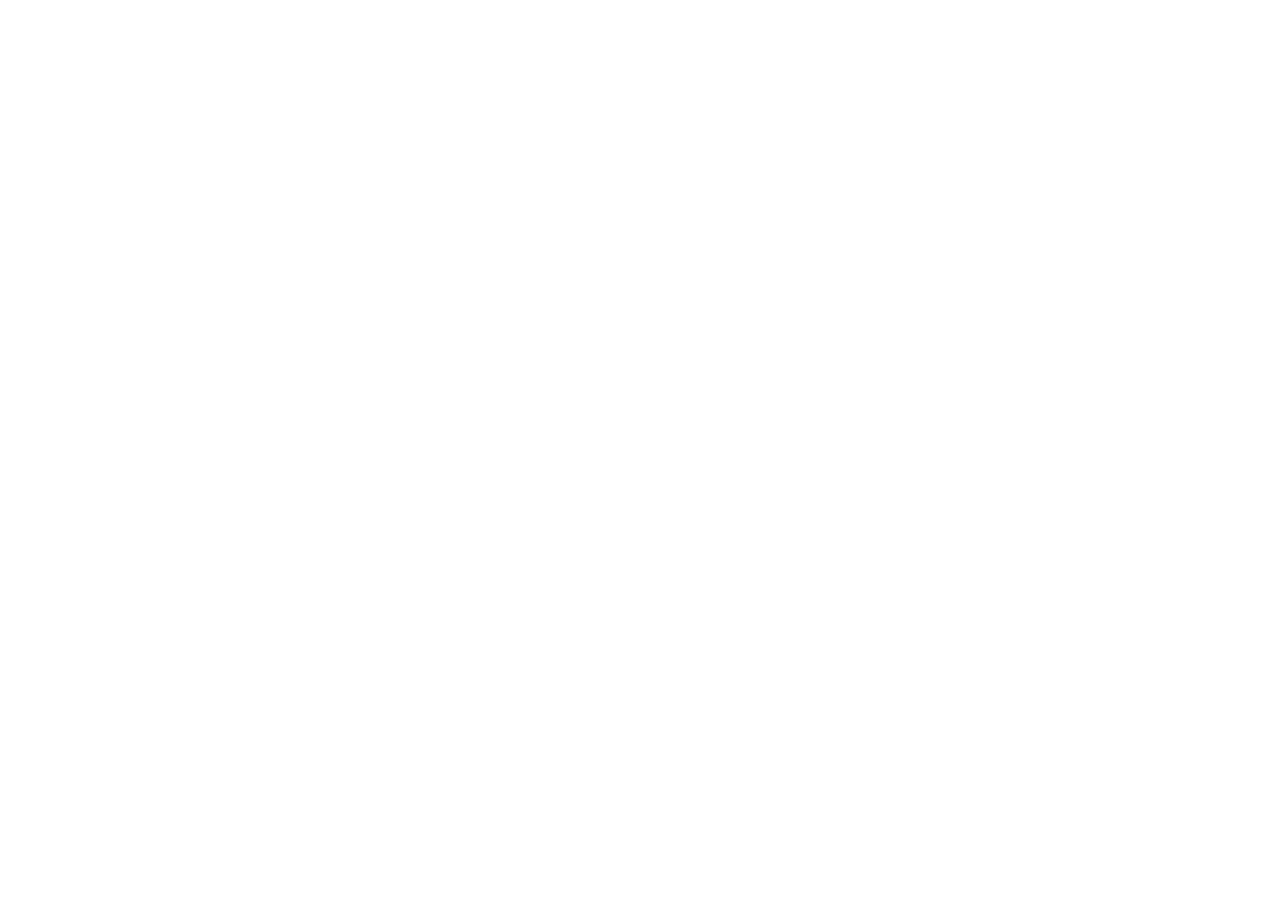
==== Documentation.html @ 7e809734 "Add files via upload" ====
<!DOCTYPE html>
<html lang="en">
<head>
    <meta charset="UTF-8">
    <meta name="viewport" content="width=device-width, initial-scale=1.0">
    <meta http-equiv="X-UA-Compatible" content="ie=edge">
    <title>Oficial Documentation</title>
    <script src="../GeckoJS/"></script>
</head>
<body>
    
</body>
</html>
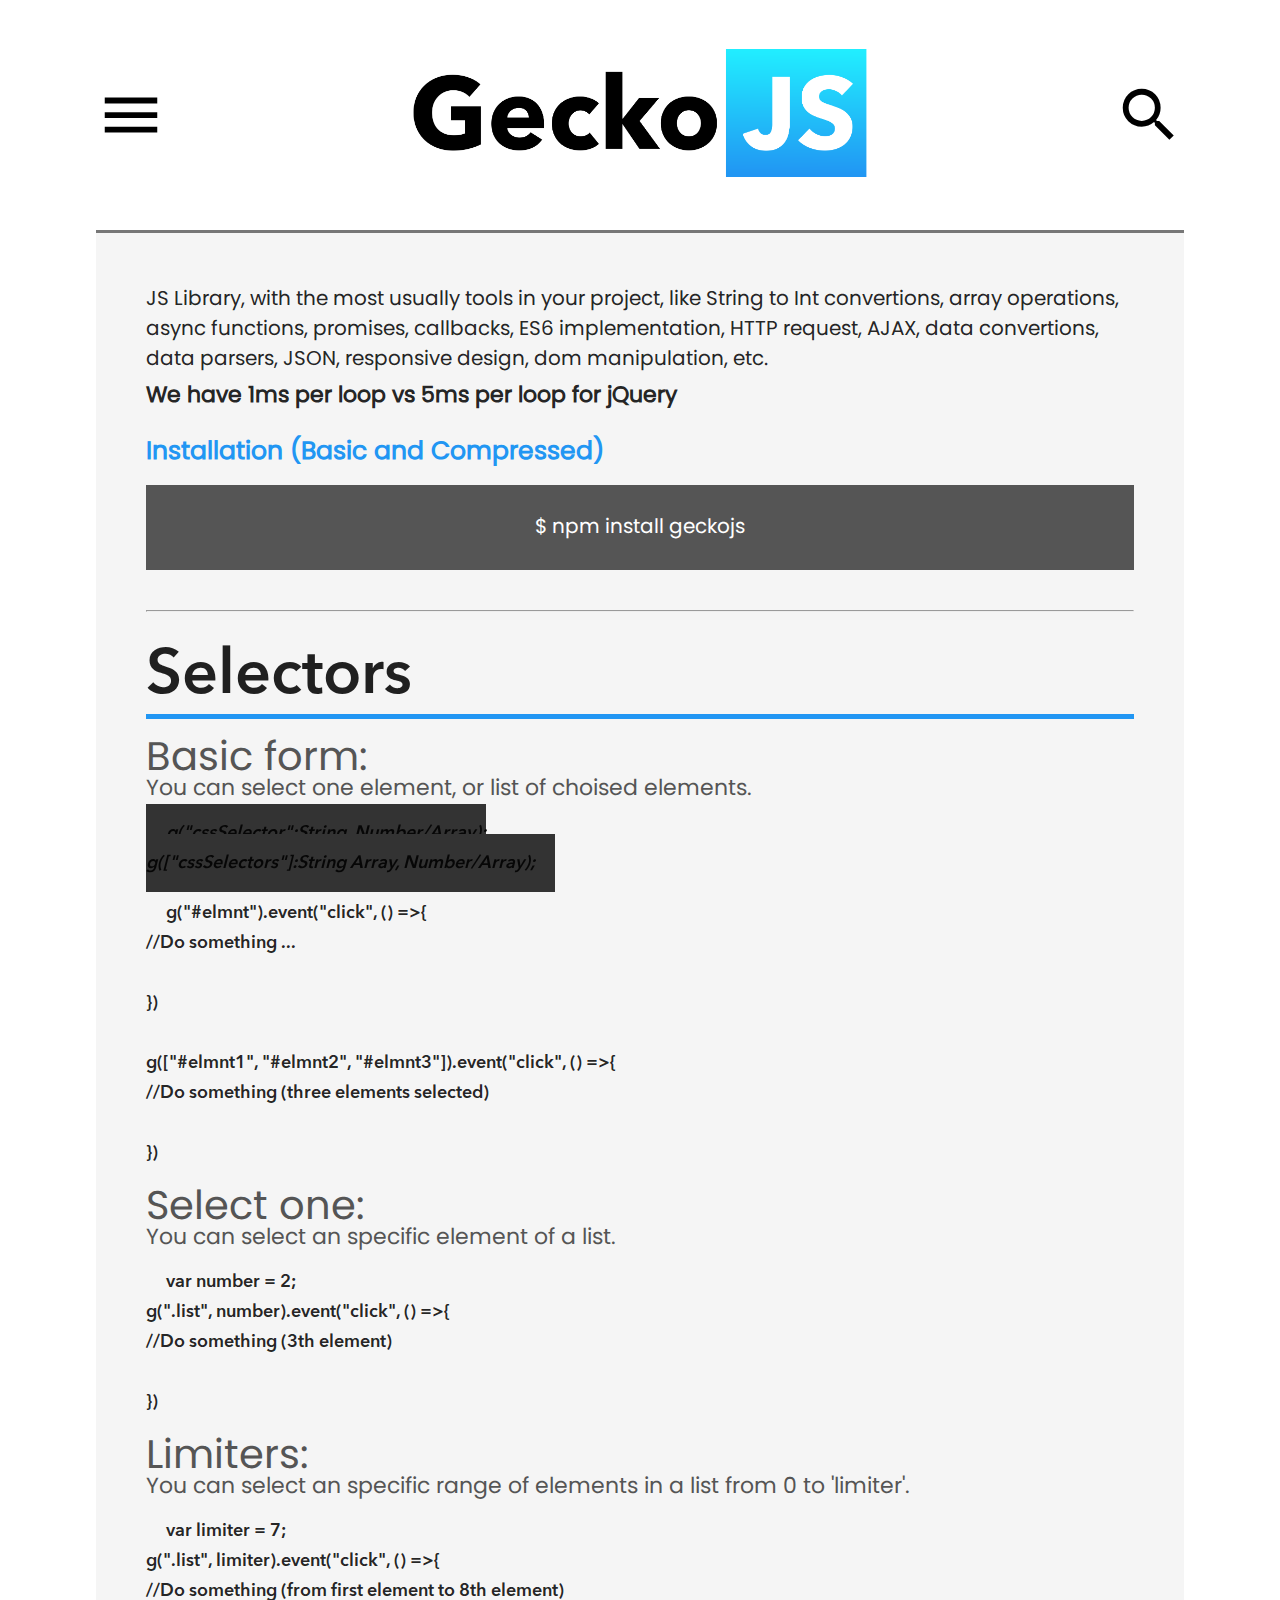
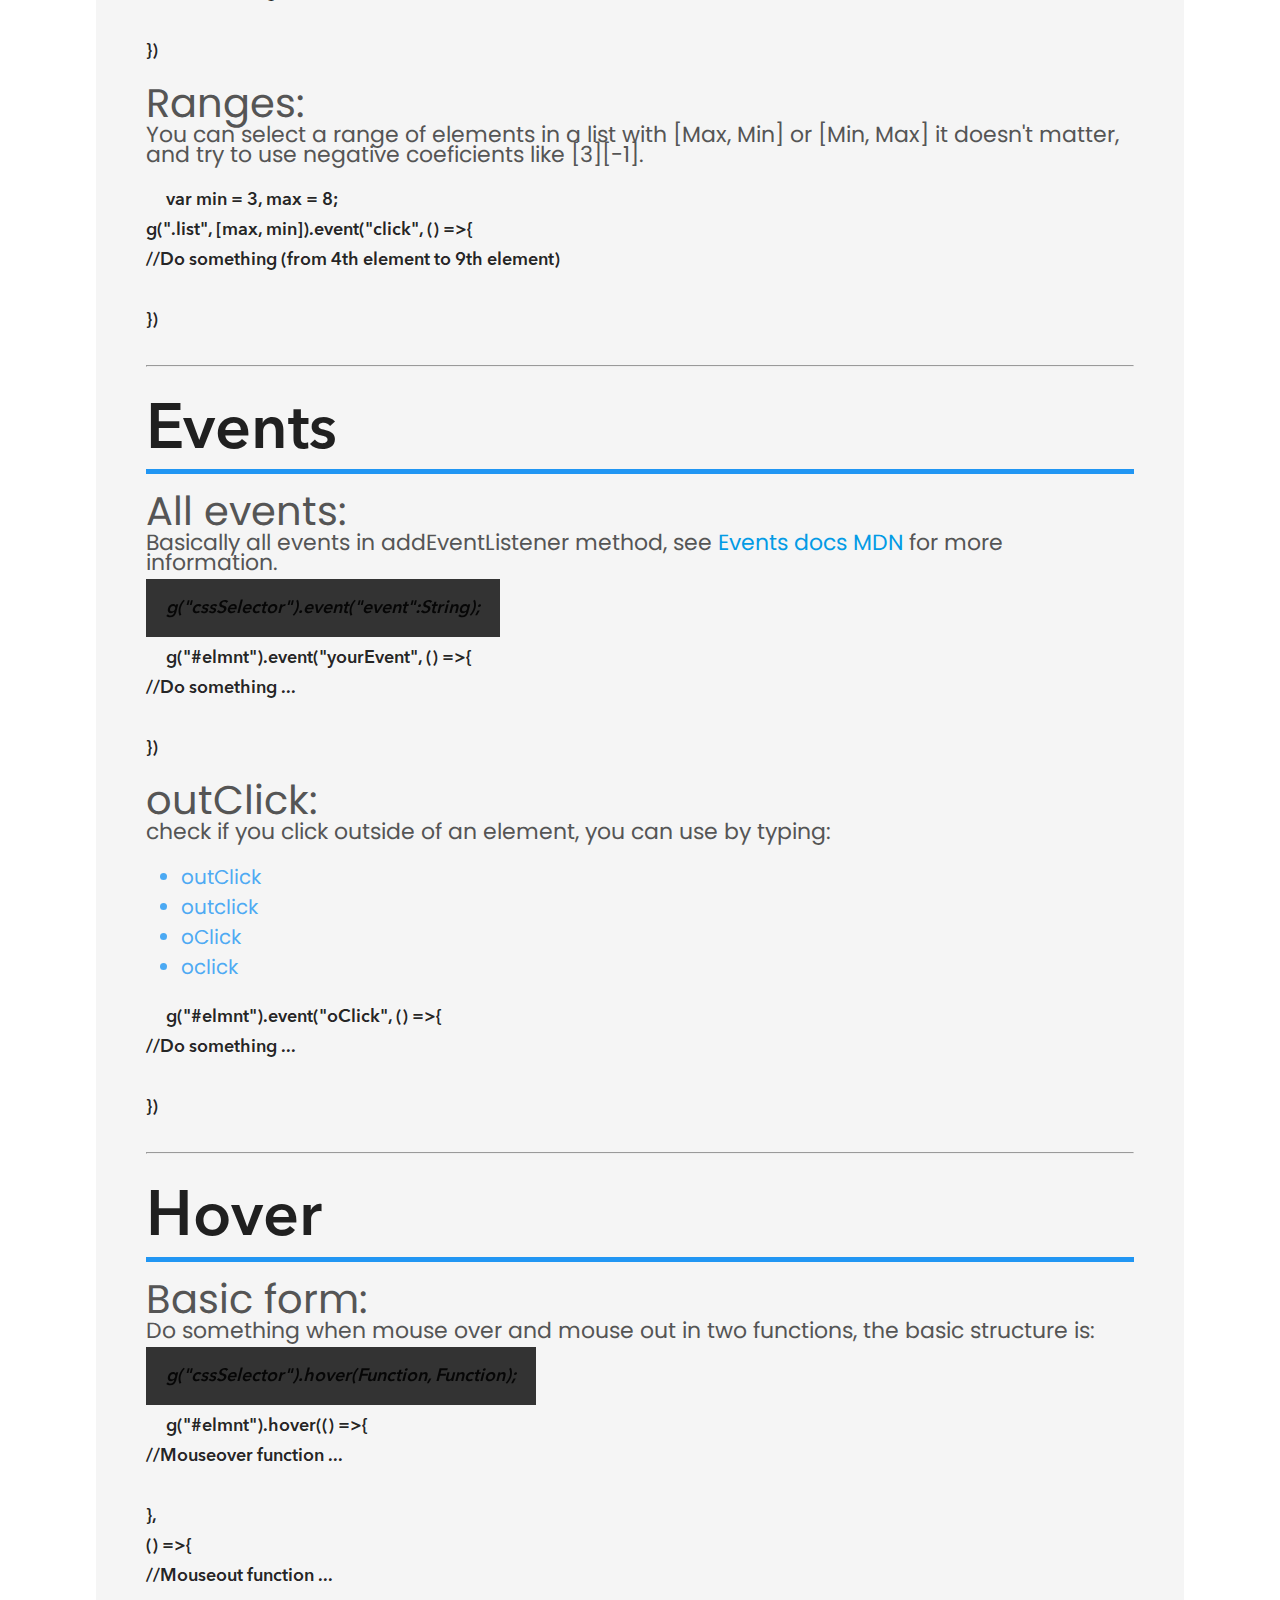
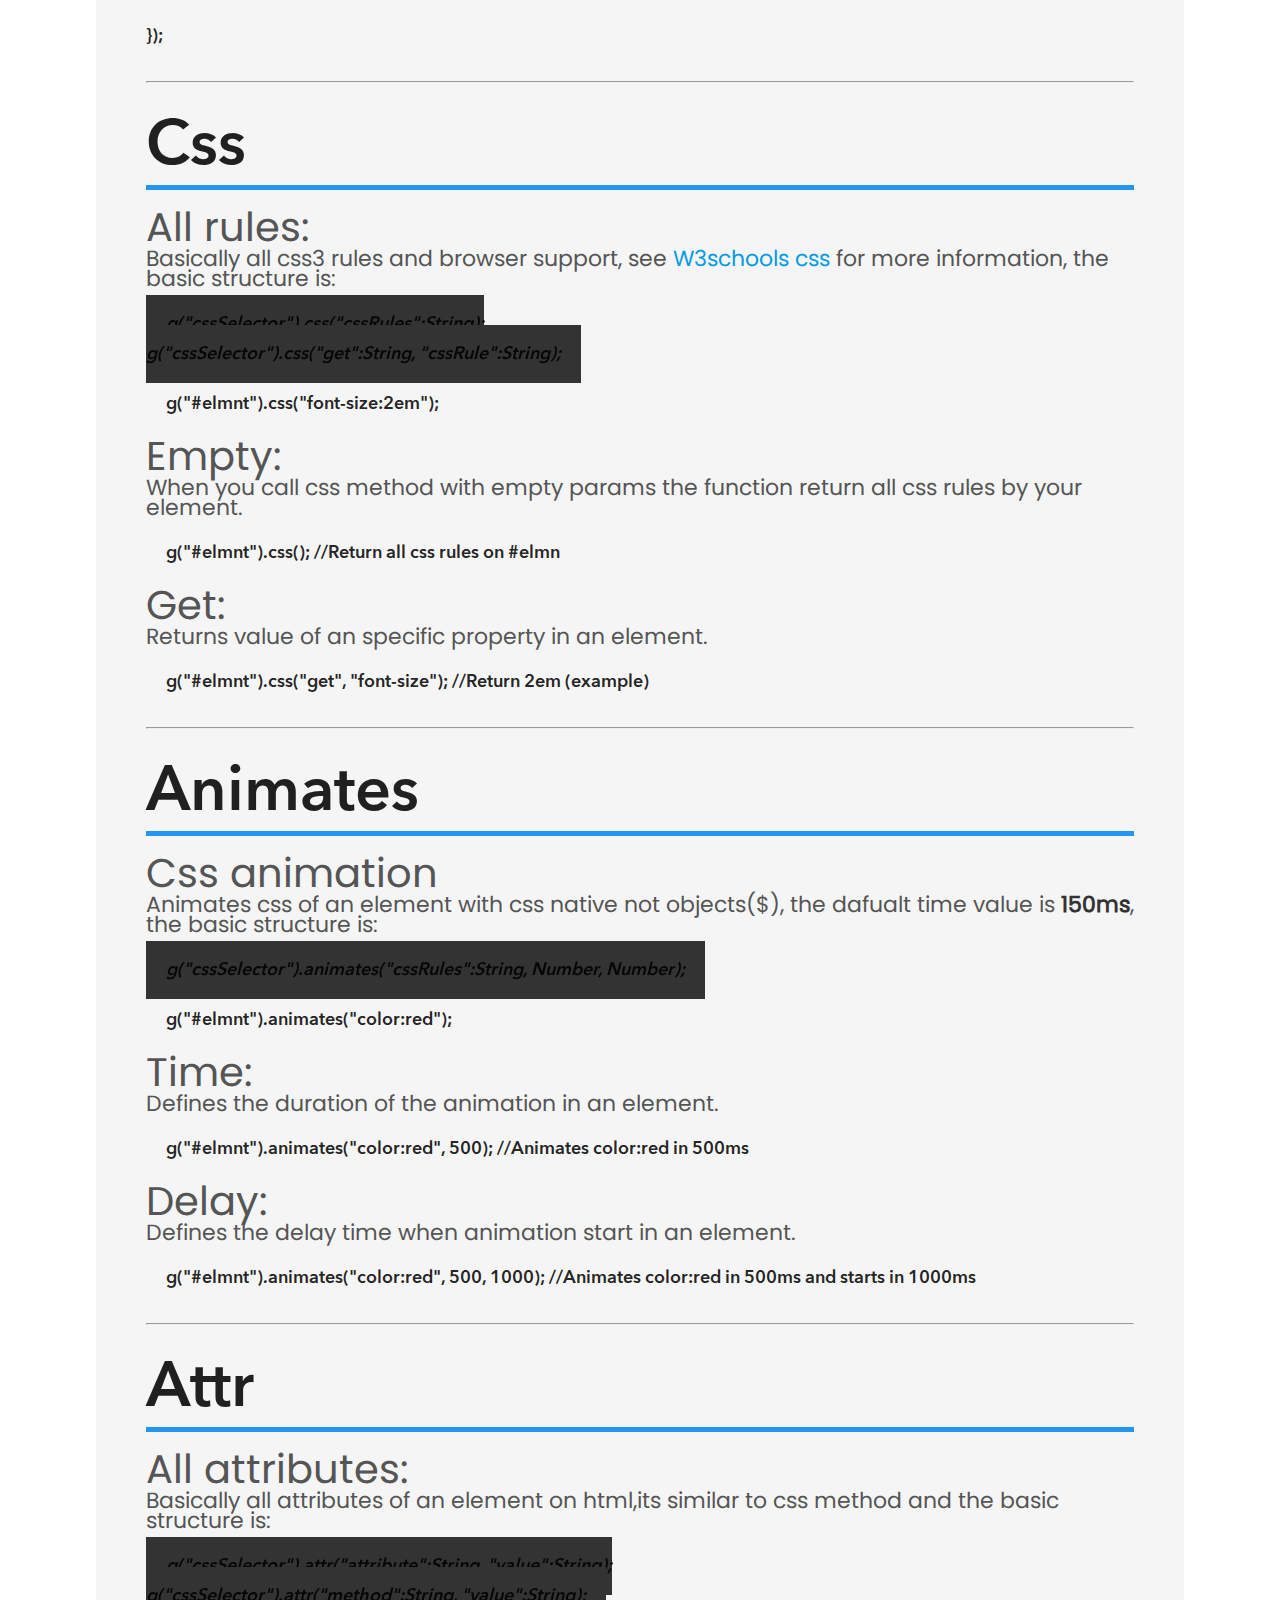
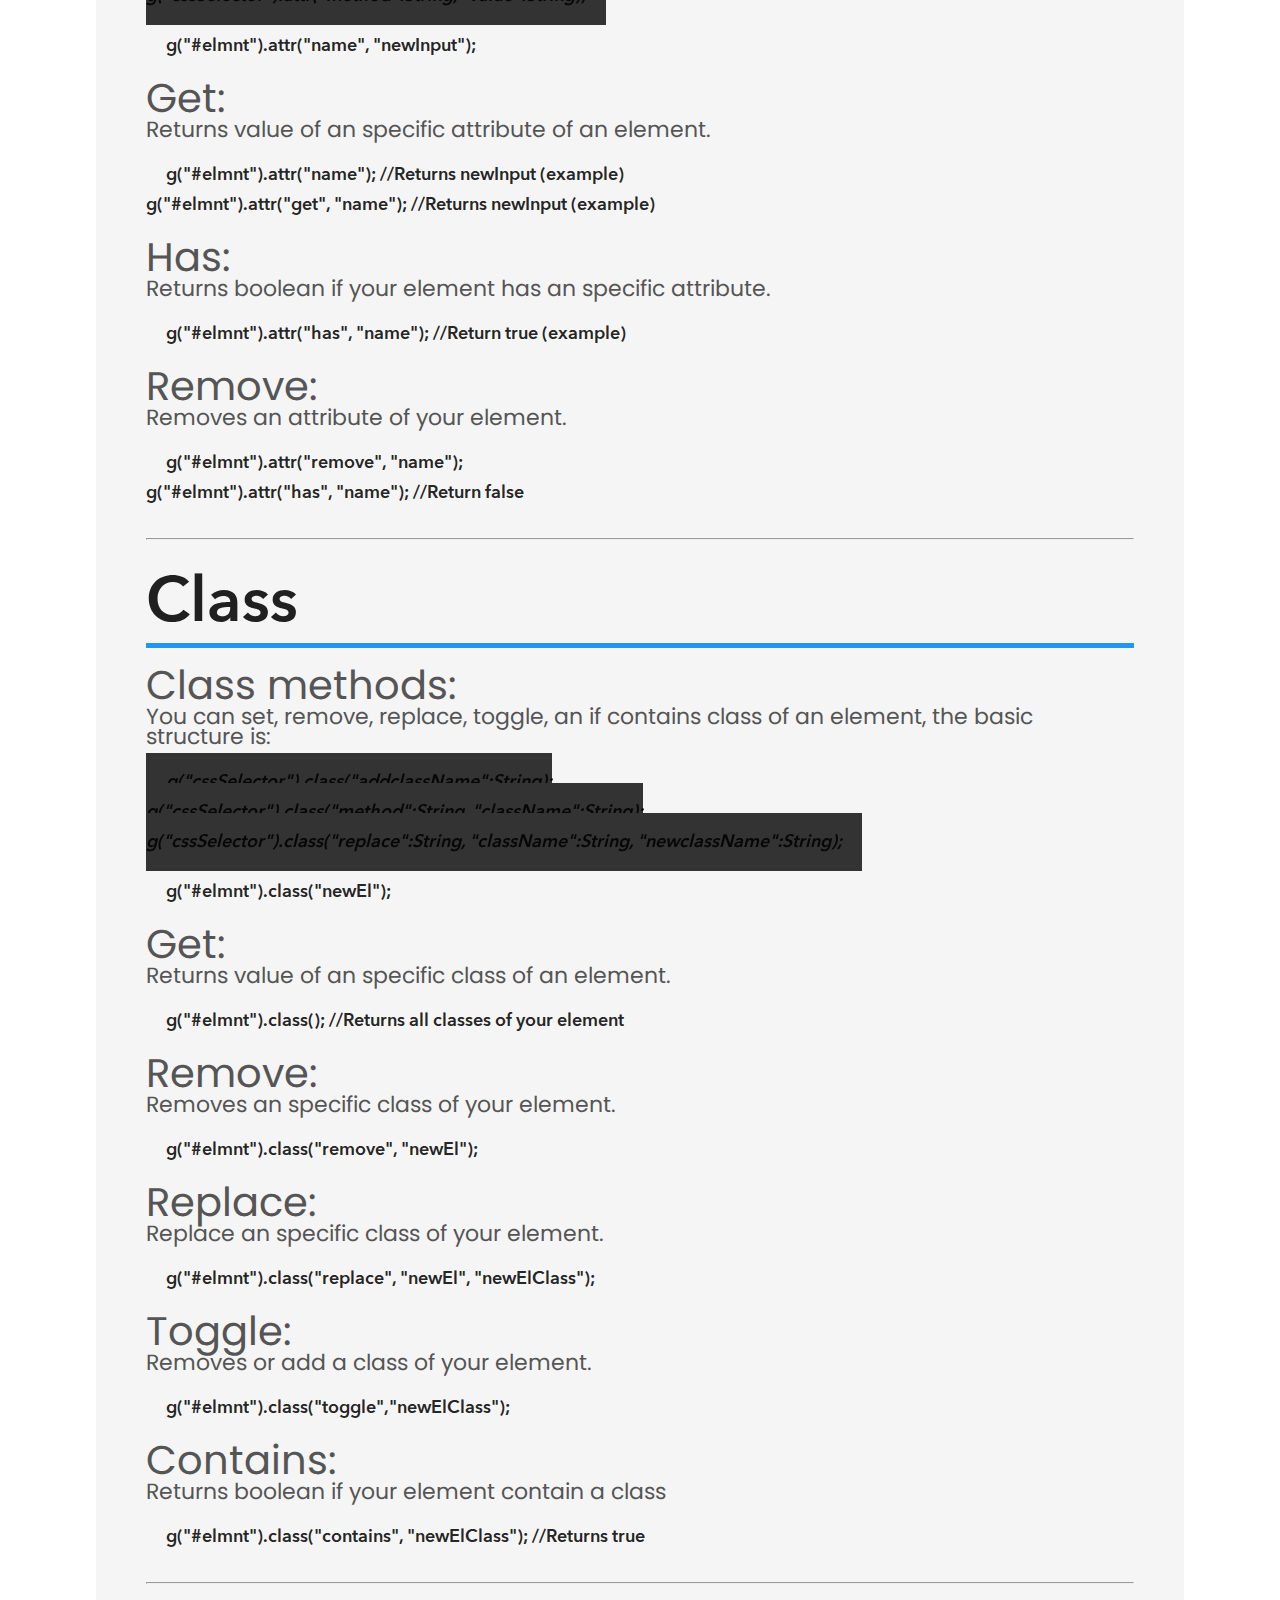
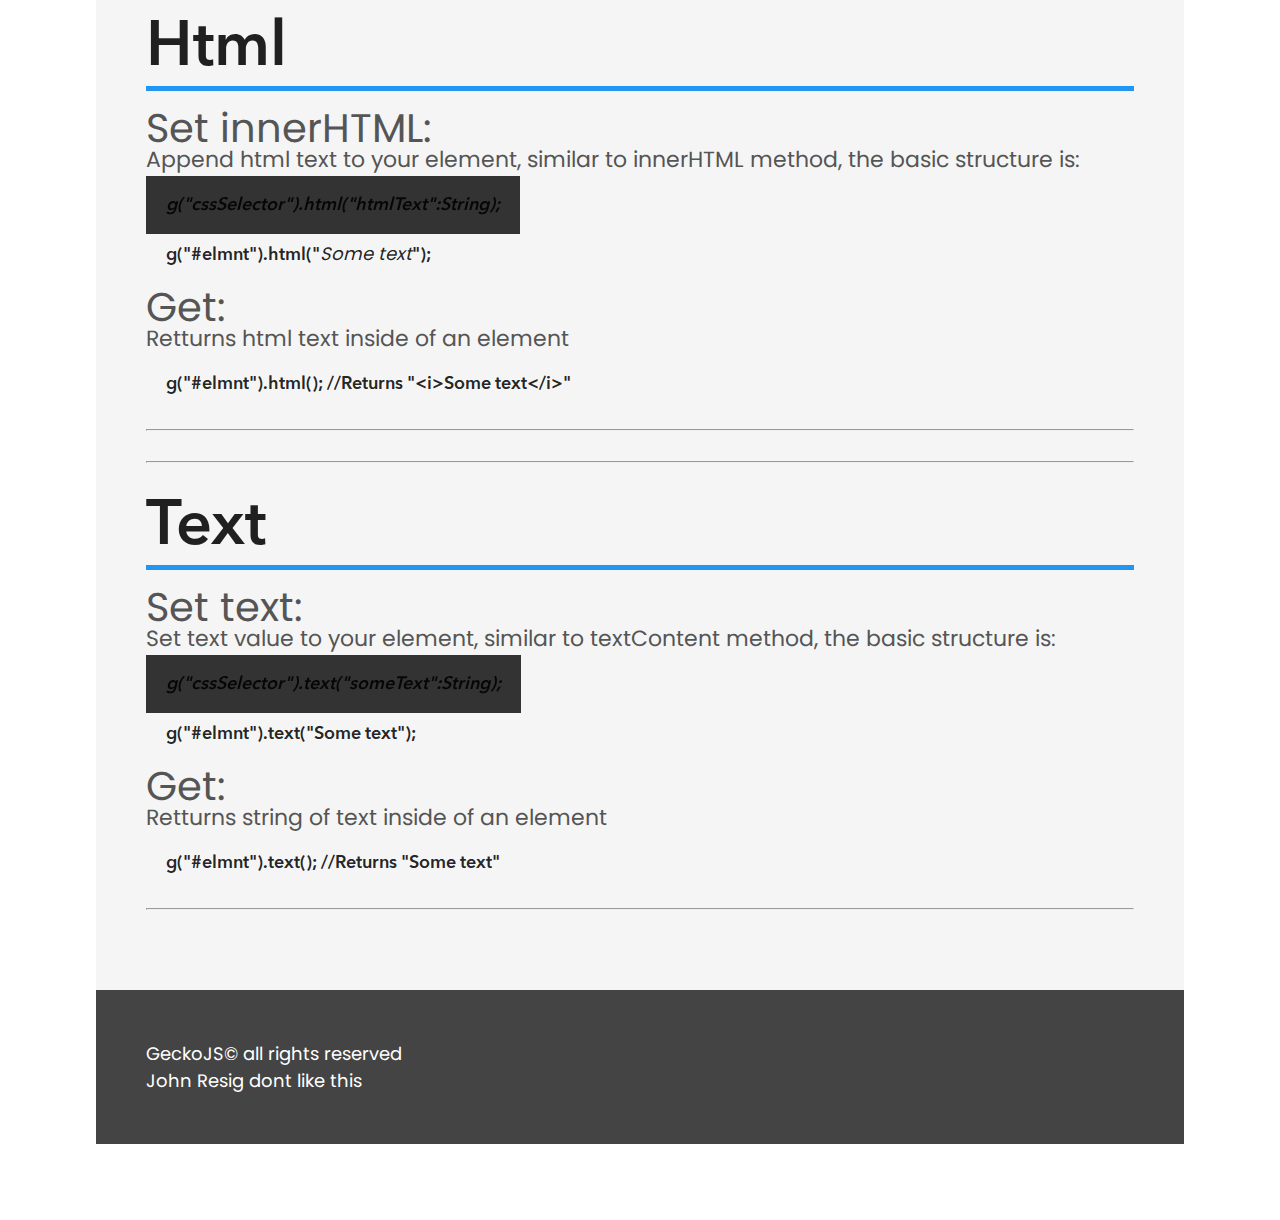
==== commit f75fd421: "Add files via upload" ====
--- a/Documentation.html
+++ b/Documentation.html
@@ -1,13 +1,219 @@
 <!DOCTYPE html>
 <html lang="en">
 <head>
-    <meta charset="UTF-8">
-    <meta name="viewport" content="width=device-width, initial-scale=1.0">
-    <meta http-equiv="X-UA-Compatible" content="ie=edge">
-    <title>Oficial Documentation</title>
-    <script src="../GeckoJS/"></script>
+        <title>Oficial Documentation</title>
+        <meta charset="UTF-8">
+        <meta name="viewport" content="width=device-width, initial-scale=1.0">
+        <meta http-equiv="X-UA-Compatible" content="ie=edge">
+        <link rel="stylesheet" href="./css/doc.css">
+        <link rel="stylesheet" href="./icon/icons.css">
+        <link rel="stylesheet" href="./materialize/css/materialize.min.css">
+        <link rel="stylesheet"
+      href="./css/solarized-dark.css">
 </head>
 <body>
-    
+        <header>
+                <a href="#menu" id="menuBtn">
+                    <i class="material-icons">menu</i>
+                </a>
+                <a href="#menu" id="searchBtn">
+                    <i class="material-icons">search</i>
+                </a>
+                <div id="searchBox">
+                    <input type="search" name="srBox" id="srBox" placeholder="Try to search">
+                </div>
+                <div id="banner">
+                    <div id="gLetter"></div>
+                    <div id="middlePart"></div>
+                    <div id="jsIcon"></div>
+                </div>
+            </header>
+            <main>
+                <p class="info">
+                        JS Library, with the most usually tools in your project, like String to Int convertions, array operations, async functions, promises, callbacks, ES6 implementation, HTTP request, AJAX, data convertions, data parsers, JSON, responsive design, dom manipulation, etc.
+                </p>
+                <h1 class="notes">
+                        We have 1ms per loop vs 5ms per loop for jQuery
+                </h1>
+                <h1 class="titles">
+                        Installation (Basic and Compressed)
+                </h1>
+                <textarea name="term" class="term" readonly="true">$ npm install geckojs</textarea>
+                <hr>
+                <h1 class="heads">Selectors</h1>
+                <h2 class="subHeads">Basic form: <p>You can select one element, or list of choised elements.</p></h2>
+                <pre><code class="js desc">g("cssSelector":String, Number/Array);
+g(["cssSelectors"]:String Array, Number/Array);</code></pre>
+                <pre><code class="js">g("#elmnt").event("click", () =>{
+//Do something ...
+
+})
+
+g(["#elmnt1", "#elmnt2", "#elmnt3"]).event("click", () =>{
+//Do something (three elements selected)
+
+})</code></pre>
+                <h2 class="subHeads">Select one: <p>You can select an specific element of a list.</p></h2>
+                <pre><code class="js">var number = 2;
+g(".list", number).event("click", () =>{
+//Do something (3th element)
+                          
+})</code></pre>
+<h2 class="subHeads">Limiters: <p>You can select an specific range of elements in a list from 0 to 'limiter'.</p></h2>
+                <pre><code class="js">var limiter = 7;
+g(".list", limiter).event("click", () =>{
+//Do something (from first element to 8th element)
+                          
+})</code></pre>
+<h2 class="subHeads">Ranges: <p>You can select a range of elements in a list with [Max, Min] or [Min, Max] it doesn't matter, and try to use negative coeficients like [3][-1].</p></h2>
+                <pre><code class="js">var min = 3, max = 8;
+g(".list", [max, min]).event("click", () =>{
+//Do something (from 4th element to 9th element)
+                          
+})</code></pre>
+<hr>
+<h1 class="heads">Events</h1>
+<h2 class="subHeads">All events: <p>Basically all events in addEventListener method, see <a href="https://developer.mozilla.org/es/docs/Web/Events">Events docs MDN</a> for more information.</p></h2>
+<pre><code class="js desc">g("cssSelector").event("event":String);</code></pre>
+<pre><code class="js">g("#elmnt").event("yourEvent", () =>{
+//Do something ...
+                                  
+})</code></pre>
+<h2 class="subHeads">outClick: <p>check if you click outside of an element, you can use by typing:</p> 
+    <ul>
+        <li>outClick</li>
+        <li>outclick</li>
+        <li>oClick</li>
+        <li>oclick</li>
+    </ul>
+</h2>
+<pre><code class="js">g("#elmnt").event("oClick", () =>{
+//Do something ...
+                                          
+})</code></pre>
+<hr>
+<h1 class="heads">Hover</h1>
+<h2 class="subHeads">Basic form: <p>Do something when mouse over and mouse out in two functions, the basic structure is:</p></h2>
+<pre><code class="js desc">g("cssSelector").hover(Function, Function);</code></pre>
+<pre><code class="js">g("#elmnt").hover(() =>{
+//Mouseover function ...
+
+},
+() =>{
+//Mouseout function ...
+
+});</code></pre>
+<hr>
+<h1 class="heads">Css</h1>
+<h2 class="subHeads">All rules: <p>Basically all css3 rules and browser support, see <a href="https://www.w3schools.com/csSref/">W3schools css</a> for more information, the basic structure is:</p></h2>
+<pre><code class="js desc">g("cssSelector").css("cssRules":String);
+g("cssSelector").css("get":String, "cssRule":String);</code></pre>
+<pre><code class="js">g("#elmnt").css("font-size:2em");</code></pre>
+<h2 class="subHeads">Empty: <p>When you call css method with empty params the function return all css rules by your element.</p></h2>
+<pre><code class="js">g("#elmnt").css(); //Return all css rules on #elmn</code></pre>
+<h2 class="subHeads">Get: <p>Returns value of an specific property in an element.</p></h2>
+<pre><code class="js">g("#elmnt").css("get", "font-size"); //Return 2em (example)</code></pre>
+<hr>
+<h1 class="heads">Animates</h1>
+<h2 class="subHeads">Css animation<p>Animates css of an element with css native not objects($), the dafualt time value is <span>150ms</span>, the basic structure is:</p></h2>
+<pre><code class="js desc">g("cssSelector").animates("cssRules":String, Number, Number);</code></pre>
+<pre><code class="js">g("#elmnt").animates("color:red");</code></pre>
+<h2 class="subHeads">Time: <p>Defines the duration of the animation in an element.</p></h2>
+<pre><code class="js">g("#elmnt").animates("color:red", 500); //Animates color:red in 500ms</code></pre>
+<h2 class="subHeads">Delay: <p>Defines the delay time when animation start in an element.</p></h2>
+<pre><code class="js">g("#elmnt").animates("color:red", 500, 1000); //Animates color:red in 500ms and starts in 1000ms</code></pre>
+<hr>
+<h1 class="heads">Attr</h1>
+<h2 class="subHeads">All attributes: <p>Basically all attributes of an element on html,its similar to css method and the basic structure is:</p></h2>
+<pre><code class="js desc">g("cssSelector").attr("attribute":String, "value":String);
+g("cssSelector").attr("method":String, "value":String);
+</code></pre>
+<pre><code class="js">g("#elmnt").attr("name", "newInput");</code></pre>
+<h2 class="subHeads">Get: <p>Returns value of an specific attribute of an element.</p></h2>
+<pre><code class="js">g("#elmnt").attr("name"); //Returns newInput (example)
+g("#elmnt").attr("get", "name"); //Returns newInput (example)
+</code></pre>
+<h2 class="subHeads">Has: <p>Returns boolean if your element has an specific attribute.</p></h2>
+<pre><code class="js">g("#elmnt").attr("has", "name"); //Return true (example)</code></pre>
+<h2 class="subHeads">Remove: <p>Removes an attribute of your element.</p></h2>
+<pre><code class="js">g("#elmnt").attr("remove", "name");
+g("#elmnt").attr("has", "name"); //Return false
+</code></pre>
+<hr>
+<h1 class="heads">Class</h1>
+<h2 class="subHeads">Class methods: <p>You can set, remove, replace, toggle, an if contains class of an element, the basic structure is:</p></h2>
+<pre><code class="js desc">g("cssSelector").class("addclassName":String);
+g("cssSelector").class("method":String, "className":String);
+g("cssSelector").class("replace":String, "className":String, "newclassName":String);
+</code></pre>
+<pre><code class="js">g("#elmnt").class("newEl");</code></pre>
+<h2 class="subHeads">Get: <p>Returns value of an specific class of an element.</p></h2>
+<pre><code class="js">g("#elmnt").class(); //Returns all classes of your element</code></pre>
+<h2 class="subHeads">Remove: <p>Removes an specific class of your element.</p></h2>
+<pre><code class="js">g("#elmnt").class("remove", "newEl");</code></pre>
+<h2 class="subHeads">Replace: <p>Replace an specific class of your element.</p></h2>
+<pre><code class="js">g("#elmnt").class("replace", "newEl", "newElClass");</code></pre>
+<h2 class="subHeads">Toggle: <p>Removes or add a class of your element.</p></h2>
+<pre><code class="js">g("#elmnt").class("toggle","newElClass");</code></pre>
+<h2 class="subHeads">Contains: <p>Returns boolean if your element contain a class</p></h2>
+<pre><code class="js">g("#elmnt").class("contains", "newElClass"); //Returns true</code></pre>
+<hr>
+<h1 class="heads">Html</h1>
+<h2 class="subHeads">Set innerHTML:<p>Append html text to your element, similar to innerHTML method, the basic structure is:</p></h2>
+<pre><code class="js desc">g("cssSelector").html("htmlText":String);</code></pre>
+<pre><code class="js">g("#elmnt").html("<i>Some text</i>");</code></pre>
+<h2 class="subHeads">Get: <p>Retturns html text inside of an element</p></h2>
+<pre><code class="js">g("#elmnt").html(); //Returns "&#60;i&#62;Some text&#60;/i&#62;"</code></pre>
+<hr>
+<hr>
+<h1 class="heads">Text</h1>
+<h2 class="subHeads">Set text:<p>Set text value to your element, similar to textContent method, the basic structure is:</p></h2>
+<pre><code class="js desc">g("cssSelector").text("someText":String);</code></pre>
+<pre><code class="js">g("#elmnt").text("Some text");</code></pre>
+<h2 class="subHeads">Get: <p>Retturns string of text inside of an element</p></h2>
+<pre><code class="js">g("#elmnt").text(); //Returns "Some text"</code></pre>
+<hr>
+       
+</main>
+            <footer>
+                    <strong>GeckoJS© all rights reserved <br> John Resig dont like this</strong>
+                </footer>
 </body>
+<script src="./materialize/js/materialize.min.js"></script>
+<script src="../GeckoJS/gecko.js"></script>
+<script src="./js/highlight.pack.js"></script>
+
+<script>
+
+g(["#searchBtn > i","#searchBox", "#searchBox > input"]).event("outClick", () =>{
+    if(bom.innerWidth < 500){
+        g("#searchBox").animates("opacity:0", 500);
+        g("header").animates("margin-bottom:0px", 300);
+    }else if(bom.innerWidth > 500  && bom.innerWidth < 700){
+        g("#searchBox").animates("opacity:0", 500);
+        g("#banner").animates("left:50%;transform:translateX(-50%)", 500, 500);
+        g("#banner > div", 1).animates("width:148px", 500, 500);
+    }else if(bom.innerWidth >= 700){
+        g("#banner > div", 1).animates("width:148px", 500, 600);
+        g("#banner").animates("left:50%;translateX(-50%) scale(1.6, 1.6)", 500, 600);
+        g("#searchBox").animates("opacity:0", 500);
+    }
+})
+g(["#searchBtn > i","#searchBox", "#searchBox > input"]).event("click", () =>{
+    g("#searchBox > input").focus();
+    if(bom.innerWidth < 500){
+        g("#searchBox").animates("opacity:1", 500, 300);
+        g("header").animates("margin-bottom:75px");
+    }else if(bom.innerWidth > 500 && bom.innerWidth < 700){
+        g("#banner").animates("left:70px;transform:translateX(0%)", 500, 500);
+        g("#banner > div", 1).animates("width:0", 500);
+        g("#searchBox").animates("opacity:1", 500, 500);
+    }else if(bom.innerWidth >= 700){
+        g("#banner > div", 1).animates("width:0", 500);
+        g("#banner").animates("left:275px;translateX(0%) scale(1.6, 1.6)", 500, 500);
+        g("#searchBox").animates("opacity:1", 500);
+    }
+})
+hljs.initHighlightingOnLoad();
+</script>
 </html>--- a/css/doc.css
+++ b/css/doc.css
@@ -0,0 +1,346 @@
+@font-face {
+  font-family: "Avenir";
+  src: url("../fonts/avenir.otf");
+}
+
+@font-face {
+  font-family: "Poppins";
+  src: url("../fonts/Poppins-Regular.otf");
+}
+
+* {
+  margin: 0;
+  padding: 0;
+  box-sizing: border-box;
+  font-family: "Poppins";
+}
+
+header {
+  max-width: 1300px;
+  position: relative;
+  margin: 0px auto;
+  width: 100%;
+  margin-top: 30px;
+  padding: 0 20px;
+  padding-bottom: 30px;
+  z-index: 10;
+}
+
+header #menuBtn {
+  position: absolute;
+  left: 20px;
+  top: 37%;
+  transform: translateY(-50%);
+}
+
+header #menuBtn i {
+  position: relative;
+  top: 2px;
+  color: #000;
+  font-size: 50px;
+}
+
+header #searchBtn {
+  background: #fff;
+  position: absolute;
+  right: 20px;
+  color: #000;
+  top: 37%;
+  transform: translateY(-50%);
+}
+
+header #searchBtn i {
+  background: #fff;
+  position: relative;
+  top: 2px;
+  font-size: 50px;
+}
+
+header #searchBox {
+  z-index: 2;
+  background: #fff;
+  position: absolute;
+  opacity: 0;
+  left: 0;
+  font-size: 20px;
+  width: 100%;
+  padding: 0 20px;
+  margin: 80px 0 0 0;
+  height: 80px;
+}
+
+header #searchBox input {
+  text-align: center;
+  font-weight: bold;
+  height: 80px;
+  box-sizing: border-box;
+  width: 100%;
+  margin: 0;
+  font-size: 2em;
+  border-bottom: 3px solid #777;
+  padding: 20px;
+  color: #555;
+}
+
+header #searchBox input::placeholder {
+  color: #222 !important;
+}
+
+header #searchBox input:focus {
+  border-bottom: 3px solid #777;
+}
+
+header #banner {
+  position: relative;
+  left: 50%;
+  transform: translateX(-50%);
+  display: flex;
+  height: 80px;
+  width: 135px;
+  z-index: 10;
+}
+
+header #banner div:nth-child(1) {
+  width: 45px;
+  background: url("../img/logo.png") 0px 0;
+  background-size: cover;
+  background-repeat: no-repeat;
+}
+
+header #banner div:nth-child(2) {
+  width: 0;
+  background: url("../img/logo.png") -45px 0;
+  background-size: cover;
+  background-repeat: no-repeat;
+}
+
+header #banner div:nth-child(3) {
+  width: 90px;
+  background: url("../img/logo.png") -195px 0;
+  background-size: cover;
+  background-repeat: no-repeat;
+}
+
+main {
+  max-width: 1300px;
+  border-top: 3px solid #777;
+  position: relative;
+  background: rgba(0, 0, 0, 0.04);
+  padding: 40px 20px;
+  top: 0;
+  width: 100%;
+  margin: 0 auto;
+  z-index: 2;
+  font-size: 20px;
+  font-family: "Avenir";
+}
+
+main .info {
+  font-size: 0.8em;
+}
+
+main .notes {
+  font-weight: bold;
+  font-size: 1.1em;
+  margin: 0;
+  margin: 10px 0 00px 0;
+}
+
+main .titles {
+  text-align: center;
+  font-size: 1.25em;
+  font-weight: bold;
+  color: #2196F3;
+  margin: 30px 0 20px 0;
+}
+
+main .term {
+  text-align: center;
+  appearance: none;
+  border: none;
+  outline: none;
+  background: #555;
+  resize: none;
+  width: 100%;
+  height: 85px;
+  padding: 30px;
+  box-sizing: border-box;
+  color: #fff;
+  font-family: "Poppins";
+}
+
+main hr {
+  margin: 30px 0;
+}
+
+main .heads {
+  font-family: "Avenir";
+  padding-bottom: 3px;
+  border-bottom: 5px solid #2196F3;
+  font-weight: 900;
+  margin: 0;
+}
+
+main .subHeads {
+  font-family: "Poppins";
+  font-weight: lighter;
+  color: #555;
+  font-size: 2em;
+  margin: 15px 0 0 0;
+}
+
+main .subHeads p {
+  font-size: 0.5em;
+  line-height: 20px;
+}
+
+main .subHeads span {
+  color: #333;
+  font-weight: bold;
+}
+
+main .subHeads ul {
+  margin: 20px 0 0 35px;
+  list-style: circle;
+  font-size: 20px;
+}
+
+main .subHeads ul li {
+  color: rgba(33, 150, 243, 0.8);
+  list-style: disc;
+  line-height: 30px;
+  padding: 0;
+  margin: 0;
+}
+
+main pre {
+  margin-top: 20px;
+}
+
+main code {
+  padding: 20px !important;
+  font-family: "Avenir" !important;
+  font-weight: lighter;
+  font-size: 0.9em;
+}
+
+main .desc {
+  font-style: oblique;
+  filter: hue-rotate(30deg);
+  background: #333;
+}
+
+footer {
+  max-width: 1300px;
+  background: #444;
+  color: #fff;
+  padding: 20px;
+  width: 100%;
+  margin: 0 auto;
+}
+
+@media screen and (min-width: 330px) {
+  header #menuBtn i {
+    font-size: 70px;
+  }
+  header #searchBtn i {
+    font-size: 70px;
+  }
+}
+
+@media screen and (min-width: 500px) {
+  header #banner {
+    width: 283px;
+  }
+  header #banner div:nth-child(2) {
+    width: 148px;
+  }
+  #searchBtn {
+    background: #fff;
+    position: absolute;
+    right: 20px;
+    color: #000;
+    top: 37%;
+    transform: translateY(-50%);
+  }
+  #searchBtn i {
+    background: #fff;
+    position: relative;
+    top: 2px;
+    font-size: 50px;
+  }
+  header #searchBox {
+    background: transparent;
+    margin: 0;
+    width: 400px;
+    left: unset;
+    right: 50px;
+    font-size: 1.1em;
+    z-index: 1;
+  }
+  header #searchBox input {
+    text-align: right;
+  }
+}
+
+@media screen and (min-width: 700px) {
+  header #searchBox {
+    width: 560px;
+    font-size: 1.5em;
+    z-index: 1;
+    margin-top: 65px;
+    height: 100px;
+  }
+  header #searchBox input {
+    padding-bottom: 60px;
+  }
+  header {
+    width: 92%;
+    margin-bottom: 0px;
+    height: 200px;
+  }
+  header #banner {
+    top: 25%;
+    transform: translateX(-50%) scale(1.6, 1.6);
+  }
+  header #menuBtn {
+    left: 0;
+    top: 43%;
+  }
+  header #menuBtn i {
+    position: relative;
+    top: 02px;
+  }
+  header #searchBtn {
+    right: 0;
+    top: 43%;
+  }
+  header #searchBtn i {
+    position: relative;
+    top: 02px;
+  }
+  main .titles {
+    text-align: left;
+  }
+}
+
+@media screen and (min-width: 1024px) {
+  header {
+    width: 85%;
+  }
+  footer {
+    font-size: 1.2em;
+    width: 85%;
+    padding: 50px;
+  }
+  main {
+    width: 85%;
+    padding: 50px;
+  }
+  main .info {
+    font-size: 1em;
+  }
+  main .subHeads p {
+    font-size: 0.55em;
+  }
+}
--- a/icon/icons.css
+++ b/icon/icons.css
@@ -0,0 +1,24 @@
+/* fallback */
+@font-face {
+    font-family: 'Material Icons';
+    font-style: normal;
+    font-weight: 400;
+    src: url("./flUhRq6tzZclQEJ-Vdg-IuiaDsNcIhQ8tQ.woff2") format('woff2');
+  }
+  
+  .material-icons {
+    font-family: 'Material Icons';
+    font-weight: normal;
+    font-style: normal;
+    font-size: 24px;
+    line-height: 1;
+    letter-spacing: normal;
+    text-transform: none;
+    display: inline-block;
+    white-space: nowrap;
+    word-wrap: normal;
+    direction: ltr;
+    -moz-font-feature-settings: 'liga';
+    -moz-osx-font-smoothing: grayscale;
+  }
+  --- a/css/solarized-dark.css
+++ b/css/solarized-dark.css
@@ -0,0 +1,84 @@
+/*
+
+Orginal Style from ethanschoonover.com/solarized (c) Jeremy Hull <sourdrums@gmail.com>
+
+*/
+
+.hljs {
+  display: block;
+  overflow-x: auto;
+  padding: 0.5em;
+  background: #002b36;
+  color: #839496;
+}
+
+.hljs-comment,
+.hljs-quote {
+  color: #586e75;
+}
+
+/* Solarized Green */
+.hljs-keyword,
+.hljs-selector-tag,
+.hljs-addition {
+  color: #859900;
+}
+
+/* Solarized Cyan */
+.hljs-number,
+.hljs-string,
+.hljs-meta .hljs-meta-string,
+.hljs-literal,
+.hljs-doctag,
+.hljs-regexp {
+  color: #2aa198;
+}
+
+/* Solarized Blue */
+.hljs-title,
+.hljs-section,
+.hljs-name,
+.hljs-selector-id,
+.hljs-selector-class {
+  color: #268bd2;
+}
+
+/* Solarized Yellow */
+.hljs-attribute,
+.hljs-attr,
+.hljs-variable,
+.hljs-template-variable,
+.hljs-class .hljs-title,
+.hljs-type {
+  color: #b58900;
+}
+
+/* Solarized Orange */
+.hljs-symbol,
+.hljs-bullet,
+.hljs-subst,
+.hljs-meta,
+.hljs-meta .hljs-keyword,
+.hljs-selector-attr,
+.hljs-selector-pseudo,
+.hljs-link {
+  color: #cb4b16;
+}
+
+/* Solarized Red */
+.hljs-built_in,
+.hljs-deletion {
+  color: #dc322f;
+}
+
+.hljs-formula {
+  background: #073642;
+}
+
+.hljs-emphasis {
+  font-style: italic;
+}
+
+.hljs-strong {
+  font-weight: bold;
+}
